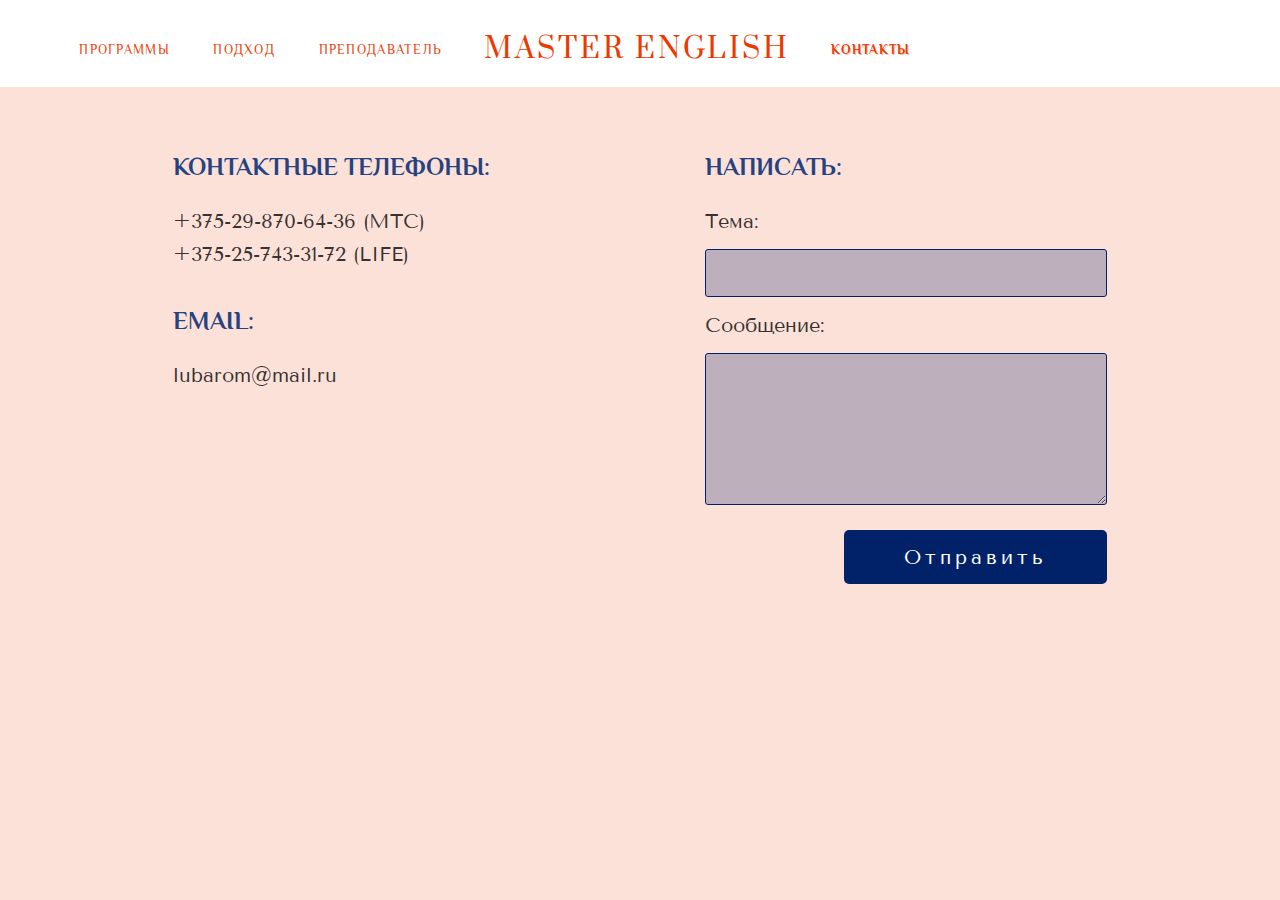
==== contacts.html @ 511b3429 "Delete menu--hidden class" ====
<!DOCTYPE html>
<html lang="ru">
<head>
    <meta charset="UTF-8">
    <meta http-equiv="Content-Type" content="text/html; charset=utf-8">
    <title>Контакты</title>
    <meta name="description" content="Свяжитесь с нами для записи, или если у Вас возникнут вопросы.">
    <meta name="viewport" content="width=device-width, initial-scale=1">
    <link rel="preconnect" href="https://fonts.gstatic.com">
    <link href="https://fonts.googleapis.com/css2?family=Philosopher&family=Prata&family=Tenor+Sans&display=swap" rel="stylesheet">
    <link rel="stylesheet" href="css/reset.css">
    <link rel="stylesheet" href="css/style.css">
</head>
<body class="page">
    <header class="page__header">
        <nav class="menu js-menu">
            <h2 style="display: none;">Основная навигация</h2>
            <ul class="menu__list">
                <li class="menu__item"><a href="services.html" class="menu__link">Программы</a></li>
                <li class="menu__item"><a href="training.html" class="menu__link">Подход</a></li>
                <li class="menu__item"><a href="teacher.html" class="menu__link">Преподаватель</a></li>
                <li class="menu__item logo"><a lang ="en" href="index.html" class="menu__link logo__text">Master English</a></li>
                <li class="menu__item menu__item--active"><a href="contacts.html" class="menu__link">Контакты</a></li>
            </ul>
        </nav>
    </header>
    <main class="content">
        <h1 style="display: none;">Контакты</h1>
        <section class="wrapper wrapper--reset-sides contacts-block">
            <h2 style="display: none;">Позвонить или написать</h2>
            <div class="two-up">
                <div class="two-up__body">
                    <p class="content__subtitle contacts-block__title">Контактные телефоны: </p>
                    <p class="content__text contacts-block__text">+375-29-870-64-36 (МТС)</p>
                    <p class="content__text contacts-block__text">+375-25-743-31-72 (LIFE)</p>
                    <p lang="en" class="content__subtitle contacts-block__title">Email:</p>
                    <p lang="en" class="content__text contacts-block__text">lubarom@mail.ru</p>
                </div>
                <div class="two-up__body">
                    <p class="content__subtitle contacts-block__title">Написать:</p>
                    <form class="form-message" action="">
                        <label for="theme" class="form-message__label">Тема:</label>
                        <input class="form-message__field" name="theme" id="theme" type="text">
                        <label for="message" class="form-message__label">Сообщение:</label>
                        <textarea class="form-message__field" name="message" id="message" rows="5"></textarea>
                        <button class="form-message__button" type="submit">Отправить</button>
                    </form>
                </div>
            </div>
        </section>
    </main>
</body>
</html>
---- css/style.css ----
body, html {
    color: rgb(0, 0, 0);
    color: rgba(0, 0, 0, 0.8);
    font-family: "Tenor Sans", sans-serif;
    font-size: 20px;
    font-weight: normal;
    width: calc(100vw - (100vw - 100%));
    word-wrap: break-word;
}

.page__header {
    background-color: #fff;
    z-index: 1;
}

@media screen and (min-width: 1200px) and (max-width: 1800px) {
    .page__header {
        padding: 2.5% 4.5% 1.5%;
    }
    
    .page__footer {
        padding: 1.5% 6.5% 1% 36.25%;
    }
}

@media screen and (min-width: 1800px) {
    .page__header {
        padding: 2.5% 4.5% 1.5%;
    }
    
    .page__footer {
        padding: 1.5% 6.5% 1% 36.25%;
    }
}

.menu {
    height: auto;
    overflow: hidden;
}

.menu--hidden {
    height: 75px;
}

.menu__list {
    align-items: stretch;
    display: flex;
    flex-flow: column nowrap;
    justify-content: flex-start;
}

.menu__link {
    border-bottom: 1px solid rgb(234, 168, 147);
    border-bottom: 1px solid rgba(237, 57, 0, 0.25);
    color: rgb(237, 57, 0);
    display: block;
    font-family: "Philosopher", sans-serif;
    font-size: 0.8rem;
    letter-spacing: 0.1em;
    padding: 1.25em 1em 1em;
    text-align: left;
    text-transform: uppercase;
}

.menu__link:active, 
.menu__link:focus, 
.menu__link:hover {
    text-shadow: 1px 1px rgb(234, 168, 147);
    text-shadow: 1px 1px rgba(237, 57, 0, 0.35);
} 

.menu__item--active .menu__link {
    font-weight: 700;
    text-shadow: 1px 1px rgb(234, 168, 147);
    text-shadow: 1px 1px rgba(237, 57, 0, 0.35);
}

@media screen and (min-width: 1200px) {
    .menu--hidden {
        height: auto;
    }

    .menu__list {
        align-items: center;
        flex-direction: row;
        justify-content: flex-start;
    }

    .menu__link {
        border-bottom: none;
        font-size: 1vw;
        padding: 0.5em 1.7em;
        text-align: center;
        white-space: pre;
    }
}

.logo {
    order: -1;
    text-align: center;
}

.logo__text {
    border-bottom: none;
    font-family: 'Prata', serif;
    font-size: 1.25rem;
    padding: 0.7em 0 0.5em;
    text-align: center;
}


.logo--small .logo__text {
    font-size: 1rem;
}

@media screen and (min-width: 1200px) {
    .logo {
        margin: 0 1em;
        order: 0;
    }

    .logo__text {
        font-size: 2.15vw;
        padding: 0;
        text-align: center;
    }
    
    .logo--small .logo__text {
        font-size: 1.75vw;
    }
}

.hero {
    background-color: rgb(39, 66, 128);
    padding: 10% 10%;
}

.hero__title {
    color: rgb(255, 255, 255);
    font-size: 1.75rem;
    margin: 0.5em auto;
    text-align: center;
}

.hero__copy {
    color: rgb(255, 255, 255);
    color: rgba(255, 255, 255, 0.8);
    font-family: 'Philosopher', sans-serif;
    font-size: 0.667rem;
    margin: 0.5em auto;
    text-align: center;
}

@media screen and (min-width: 600px) and (max-width: 900px) {
    .hero__title {
        font-size: 2.33rem;
    }
}

@media screen and (min-width: 900px) and (max-width: 1200px) {
    .hero__title {
        font-size: 2.33rem;
    }
}

@media screen and (min-width: 1200px) {
    .hero {
        align-items: center;
        display: flex;
        flex-flow: column nowrap;
        height: calc(100vh - 6.73vw);
        justify-content: center;
        padding: 0;
    }
    
    .hero__title {
        font-size: 10vh;
        max-width: 60%;

    }

    .hero__copy {
        font-size: 2vh;
        margin: 0.35em auto;
        max-width: 45%;
    }
}

.wrapper {
    padding: 40px 35px 0;
}

.wrapper:last-child {
    padding-bottom: 20px;
}

.wrapper--reset-sides {
    padding-left: 0;
    padding-right: 0;
}

@media screen and (min-width: 600px) and (max-width: 900px) {
    .wrapper {
        padding: 40px 50px 0;
    }

    .wrapper:last-child {
        padding-bottom: 30px;
    }

    .wrapper--reset-sides {
        padding-left: 0;
        padding-right: 0;
    }
}

@media screen and (min-width: 900px) and (max-width: 1200px) {
    .wrapper {
        padding: 5% 7.22% 0;
    }

    .wrapper:last-child {
        padding-bottom: 3.89%
    }

    .wrapper--reset-sides {
        padding-left: 0;
        padding-right: 0;
    }
}

@media screen and (min-width: 1200px) and (max-width: 1800px) {
    .wrapper {
        padding: 5% 8.33% 0;
    }

    .wrapper:last-child {
        padding-bottom: 5%;
    }

    .wrapper--reset-sides {
        padding-left: 0;
        padding-right: 0;
    }

}

@media screen and (min-width: 1800px)  {
    .wrapper {
        padding: 5% 13.54% 0;
    }

    .wrapper:last-child {
        padding-bottom: 5%;
    }

    .wrapper--reset-sides {
        padding-left: 0;
        padding-right: 0;
    }
}

.content__title {
    color: rgb(237, 57, 0);
    font-family: "Prata", serif;
    font-size: 1.15rem;
    margin-bottom: 1.15em;
    text-align: center;
    text-transform: uppercase;
}

@media screen and (min-width: 600px) and (max-width: 900px) {
    .content__title {
        font-size: 1.25rem;
    }
}

@media screen and (min-width: 900px) and (max-width: 1200px) {
    .content__title {
        font-size: 2rem;
    }
}

@media screen and (min-width: 1200px) and (max-width: 1800px) {
    .content__title {
        font-size: 2.25rem;
    }
}

@media screen and (min-width: 1800px)  {
    .content__title {
        font-size: 2.5rem;
    }
}

.content__text {
    font-size: 0.75rem;
    margin-bottom: 0.35em;
    text-align: left;
}

.content__text--center {
    text-align: center;
}

.content__text--strong {
    color: rgb(237, 57, 0);
    text-shadow: 1px 1px rgb(234, 168, 147);
    text-shadow: 1px 1px rgba(237, 57, 0, 0.35);
}

.content__subtitle {
    color: rgb(39, 66, 128);
    font-family: "Philosopher", sans-serif;
    font-weight: 700;
    margin: 0 auto 1em;
    text-transform: uppercase;
}

@media screen and (min-width: 1200px)  {
    .content__text {
        font-size: 1rem;
    }

    .content__subtitle {
        font-size: 1.25rem;
    }
}

.table-skills {
    align-items: stretch;
    display: flex;
    flex-flow: column nowrap;
    justify-content: flex-start;
    
}

.table-skills__item  {
    margin-top: 8.33%;
}

.table-skills__title {
    margin-bottom: 1em;
    text-align: center;
}

.table-skills__text {
    margin-bottom: 0.75em;
    text-align: center;
}

@media screen and (min-width: 600px) and (max-width: 1500px) {
    .table-skills {
        flex-flow: row wrap;
        justify-content: space-between;
    }

    .table-skills__item {
        flex-basis: 50%;
        padding-left: 2em;
        padding-right: 2em;
    }
}

@media screen and (min-width: 1500px) {
    .table-skills {
        flex-flow: row nowrap;
        margin: 5% auto;
    }

    .table-skills__item {
        flex-basis: 25%;
        margin-top: 0;
        padding-left: 2em;
        padding-right: 2em;
    }
}

.list-features__item {
    margin-bottom: 50px;
    position: relative;
}

.list-features__title {
    margin: 0 auto 1em;
    text-align: left;
}

.list-features__text {
    margin: 0 auto 0.75em;
    text-align: left;
}

@media screen and (min-width: 1200px) and (max-width: 1800px) {
    .list-features__item {
        margin-bottom: 5%;
        margin-left: 100px;
    }

    .list-features__item::before {
        content: url("../img/list-item.png");
        position: absolute;
        top: 0; left: -80px;
    }
}

@media screen and (min-width: 1800px)  {
    .list-features__item {
        margin-bottom: 5%;
        margin-left: 120px;
    }

    .list-features__item::before {
        content: url("../img/list-item.png");
        position: absolute;
        top: 0; left: -100px;
    }
}

.two-up__aside {
    background-color: rgb(1, 33, 105);
    height: 66.66vw;
    margin-bottom: 50px;
    overflow: hidden;
    position: relative;
}

.two-up__image {
    margin-bottom: -25%;
    position: absolute;
    right: 50%; bottom: 0;
    transform: translateX(50%);
    width: 75%;
}

.two-up__body {
    padding: 0 50px 50px;
}

.two-up__body:last-child {
    padding-bottom: 0;
}

@media screen and (min-width: 600px) and (max-width: 900px) {
    .two-up__aside {
        height: 50vw;
    }
    
    .two-up__image {
        margin-bottom: -35%;
        width: 66.66%;
    }
}

@media screen and (min-width: 900px) and (max-width: 1200px) {
    .two-up__aside {
        height: 50vw;
    }

    .two-up__image {
        margin-bottom: -16.66%;
        width: 44.44%;
    }
}

@media screen and (min-width: 1200px) {
    .two-up {
        align-items: stretch;
        display: flex;
        flex-flow: row nowrap;
        justify-content: center;
}

    .two-up__aside {
        flex-basis: 50%;
        height: 38.89vw;
        position: relative;
    }

    .two-up__image {
        margin-bottom: -7.55%;
        position: absolute;
        transform: translateX(65%);
        width: 55.66%;
    }

    .two-up__body {
        flex-basis: 50%;
        padding: 0;
    }

    .two-up__body:last-child {
        margin-left: 65px;
        padding-right: 13.54%;
    }

    .two-up__body:first-child {
        margin-right: 65px;
        padding-left: 13.54%;
    }
}

.two-up__text {
    text-align: left;
}


@media screen and (min-width: 1200px) and (max-width: 1500px) {
    .two-up__text {
        font-size: 1rem;
    }
}

@media screen and (min-width: 1500px) {
    .two-up__text {
        font-size: 1.5rem;
        font-weight: 400;
    }
}

.grid-cards {
    align-items: stretch;
    display: flex;
    flex-flow: column nowrap;
    justify-content: center;
}

.grid-cards__item {
    overflow: hidden;
}

@media screen and (min-width: 900px) {
    .grid-cards {
        flex-flow: row wrap;
    }

    .grid-cards__item {
        flex-basis: 30%;
        flex-grow: 1;
        flex-shrink: 1;
        height: 50vh;
    }
}

@supports (display: grid) {
    .grid-cards {
        display: grid;
    }

    @media screen and (min-width: 900px) {
        .grid-cards {
            grid-template-columns: 1fr 1fr;
        }
    }
}

.card-feature {
    background-color: rgb(250, 205, 191);
    background-color: rgba(237, 57, 0, 0.15);
    box-sizing: border-box;
    padding: 1em; 
}

.card-feature__text {
    font-family: "Philosopher", sans-serif;
    text-align: left;
}

@media screen and (min-width: 900px) {
    .card-feature {
        overflow: hidden;
        padding: 5.26% 2.1% 2.1%;
        word-break: keep-all;
        
    }

    .card-feature:hover,
    .card-feature:active {
        background-color: rgb(252, 225, 217);
        background-color: rgba(237, 57, 0, 0.25);
        padding-left: 5.26%;
        padding-right: 5.26%;
        transition: background 0.5s ease;
    }

    .card-feature:hover .card-feature__title,
    .card-feature:active .card-feature__title {
        display: none;
    }

    .card-feature:hover .card-feature__text,
    .card-feature:active .card-feature__text {
        display: block;
    }

    .card-feature__title {
        font-size: 3.75vw;
        font-weight: 400;
        height: calc(12.35vw + 1.3rem);
        overflow: hidden;
        text-align: center;
    }

    .card-feature__pre-title {
        color: rgb(0, 0, 0);
        color: rgba(0, 0, 0, 0.5);
        display: block;
        font-size: 0.35em;
        height: 1.3em;
        margin-bottom: 0.5em;
        text-align: center;

    }

    .card-feature__text {
        display: none;
        font-size: 1vw;
    }
}

.contacts-block {
    background-color: rgb(250, 205, 191);
    background-color: rgba(237, 57, 0, 0.15);
    min-height: calc(100vh - 75px);
}

.contacts-block__title {
    margin-top: 1.5em;
    text-align: left;
}

.contacts-block__title:first-child {
    margin-top: 0;
}

@media screen and (min-width: 1200px) and (max-width: 1800px) {
    .contacts-block {
        min-height: calc(100vh - 6.83vw);
    }
}

@media screen and (min-width: 1800px) {
    .contacts-block {
        min-height: calc(100vh - 6.83vw);
    }
}

.form-message__label {
    display: block;
    font-family: "Tenor Sans", sans-serif;
    font-size: 0.75rem;
    margin: 0.75em 0;
}

.form-message__field {
    background-color: rgb(127, 129, 161);
    background-color: rgba(1, 33, 105, 0.25);
    border: 1px solid rgb(1, 33, 105);
    border-radius: 3px;
    display: block;
    font-family: "Tenor Sans", sans-serif;
    font-size: 0.75rem;
    padding: 0.5em;
    width: 100%;
}

.form-message__button {
    background-color: rgb(1, 33, 105);
    border: none;
    border-radius: 5px;
    color: rgb(255, 255, 255);
    display: block;
    font-family: "Tenor Sans", sans-serif;
    font-size: 0.75rem;
    letter-spacing: 0.2em;
    margin: 1.25em 0 1.25em auto;
    padding: 0.75em 3em;
}

@media screen and (min-width: 1200px) {
    .form-message__label {
        font-size: 1rem;
    }

    .form-message__field {
        font-size: 1rem;
    }

    .form-message__button {
        font-size: 1rem;
    }
}

.photo-teacher {
    background-image: url("../img/teacher-hero_600.jpg");
    background-position: center center;
    background-size: 100%;
    height: 25vw;
    overflow: hidden;
    width: 100%;
}

.photo-teacher__caption {
    background-color: rgb(0, 0, 0);
    background-color: rgba(0, 0, 0, 0.25);
    color: rgb(255, 255, 255);
    font-family: 'Philosopher', sans-serif;
    padding: 0.5em 1em;
}

@media screen and (min-width: 600px) and (max-width: 900px) {
    .photo-teacher {
        background-image: url("../img/teacher-hero_900.jpg");
    }
    
    .photo-teacher__caption {
        font-size: 1.75rem;
    }
}

@media screen and (min-width: 1200px) {
    .photo-teacher {
        background-image: url("../img/teacher-hero.jpg");
    }
    
}

@media screen and (min-width: 900px) and (max-width: 1200px) {
    .photo-teacher__caption {
        font-size: 2rem;
    }
}

@media screen and (min-width: 1200px) and (max-width: 1800px) {
    .photo-teacher__caption {
        font-size: 3rem;
    }
}

@media screen and (min-width: 1800px) {
    .photo-teacher__caption {
        font-size: 4rem;
    }
}

.title-block {
    background-color: rgb(252, 225, 217);
    background-color: rgba(237, 57, 0, 0.15);
    font-weight: 400;
    text-align: left;
    padding: 0.75em 1em;
    position: relative;
}

.title-block--with-wrapper {
    padding-left: calc(0.5em + 35px);
    right: 35px;
}

@media screen and (min-width: 600px) and (max-width: 900px) {
    .title-block {
        display: inline-block;
        width: 66.66%;
    }
    
    .title-block--with-wrapper {
        padding-left: calc(1em + 50px);
        right: 50px;
    }
}

@media screen and (min-width: 900px) and (max-width: 1200px) {
    .title-block {
        display: inline-block;
        padding: 1em 2em;
        width: 66.66%;
    }
    
    .title-block--with-wrapper {
        padding-left: calc(2em + 8.44%);
        right: 8.44%;
    }
}

@media screen and (min-width: 1200px) and (max-width: 1800px) {
    .title-block {
        display: inline-block;
        padding: 1em 2em;
        width: 80%;
    }
    
    .title-block--with-wrapper {
        padding-left: calc(2em + 10%);
        right: 10%;
    }
}

@media screen and (min-width: 1800px) {
    .title-block {
        display: inline-block;
        padding: 1em 2em;
        width: 80%;
    }
    
    .title-block--with-wrapper {
        padding-left: calc(2em + 18.57%);
        right: 18.57%;
    }
}

.table-date {
    align-items: stretch;
    display: flex;
    flex-flow: row wrap;
    justify-content: flex-start;
}

.table-date > :nth-child(2n + 1) {
    color: rgb(39, 66, 128);
    flex-grow: 0;
    font-family: 'Philosopher', sans-serif;
    font-weight: 700;
    width: 100px;
}

.table-date > :nth-child(2n) {
    margin-left: 0.5em;
    width: calc(100% - 0.5em - 100px);
}

@media screen and (min-width: 600px) {
    .table-date :nth-child(2n) {
        margin-left: 1.5em;
        width: calc(100% - 1.5em - 100px);
    }
}

@media screen and (min-width: 900px) {
    .table-date--full-date > :nth-child(2n + 1) {
        width: 175px;
    }
    
    .table-date--full-date > :nth-child(2n) {
        width: calc(100% - 1.5em - 175px);
    }
}

@media screen and (min-width: 1200px) {
    .table-date > :nth-child(2n + 1) {
        width: 150px;
    }
    
    .table-date > :nth-child(2n) {
        width: calc(100% - 1.5em - 150px);
    }
    
    .table-date--full-date > :nth-child(2n + 1) {
        width: 255px;
    }
    
    .table-date--full-date > :nth-child(2n) {
        width: calc(100% - 1.5em - 255px);
    }
}

@supports (display: grid) {
    .table-date {
        display: grid;
        grid-template-columns: 100px 1fr;
        margin: 1em 0;
        justify-content: flex-start;
    }

    .table-date > :nth-child(2n + 1) {
        color: rgb(39, 66, 128);
        font-family: 'Philosopher', sans-serif;
        font-weight: 700;
    }

    .table-date > :nth-child(2n) {
        margin-left: 0.5em;
    }

    .table-date > :nth-child(1n) {
        width: auto;
    }

    @media screen and (min-width: 600px) {
        .table-date > :nth-child(2n) {
            margin-left: 1.5em;
        }
    }

    @media screen and (min-width: 900px) {
        .table-date--full-date {
            grid-template-columns: 175px 1fr;
        }
    }

    @media screen and (min-width: 1200px) {
        .table-date {
            grid-template-columns: 150px 1fr;
        }
    
        .table-date--full-date {
            grid-template-columns: 225px 1fr;
        }
    }
}

.grid-photos {
    align-items: center;
    display: flex;
    flex-flow: row wrap;
    justify-content: flex-start;
}

.grid-photos__item {
    flex-basis: 200px;
    flex-grow: 1;
    flex-shrink: 0;
    margin: 0.25em;
    position: relative;
}

.grid-photos__item--double {
    flex-basis: 400px;
}

.grid-photos__item--triple {
    flex-basis: 400px;
}

.grid-photos__image {
    width: 100%;
}

.grid-photos__caption {
    background-color: rgb(0, 0, 0);
    background-color: rgba(0, 0, 0, 0.5);
    color: rgb(255, 255, 255);
    min-height: 2.6em;
    padding: 0.75em 1.5em;
    position: absolute;
    right: 0; bottom: 0; left: 0;
    margin-bottom: 7px;
} 


@supports (display: grid) {
    .grid-photos {
        align-items: center;
        display: grid;
        grid-gap: 0.5em;
    }

    @media screen and (min-width: 600px) {
        .grid-photos {
            grid-template-columns: repeat(3, 1fr);
        }
    
        .grid-photos__item {
            grid-column: 1 span;
        }
    
        .grid-photos__item--double {
            grid-column: 2 span;
        }
    
        .grid-photos__item--triple {
            grid-column: 3 span;
        }
    } 

    @media screen and (min-width: 900px) {
        .grid-photos {
            grid-template-columns: repeat(6, 1fr);
        }
    
        .grid-photos__item {
            grid-column: 1 span;
        }
    
        .grid-photos__item--double {
            grid-column: 2 span;
        }
    
        .grid-photos__item--triple {
            grid-column: 2 span;
        }
    } 
}
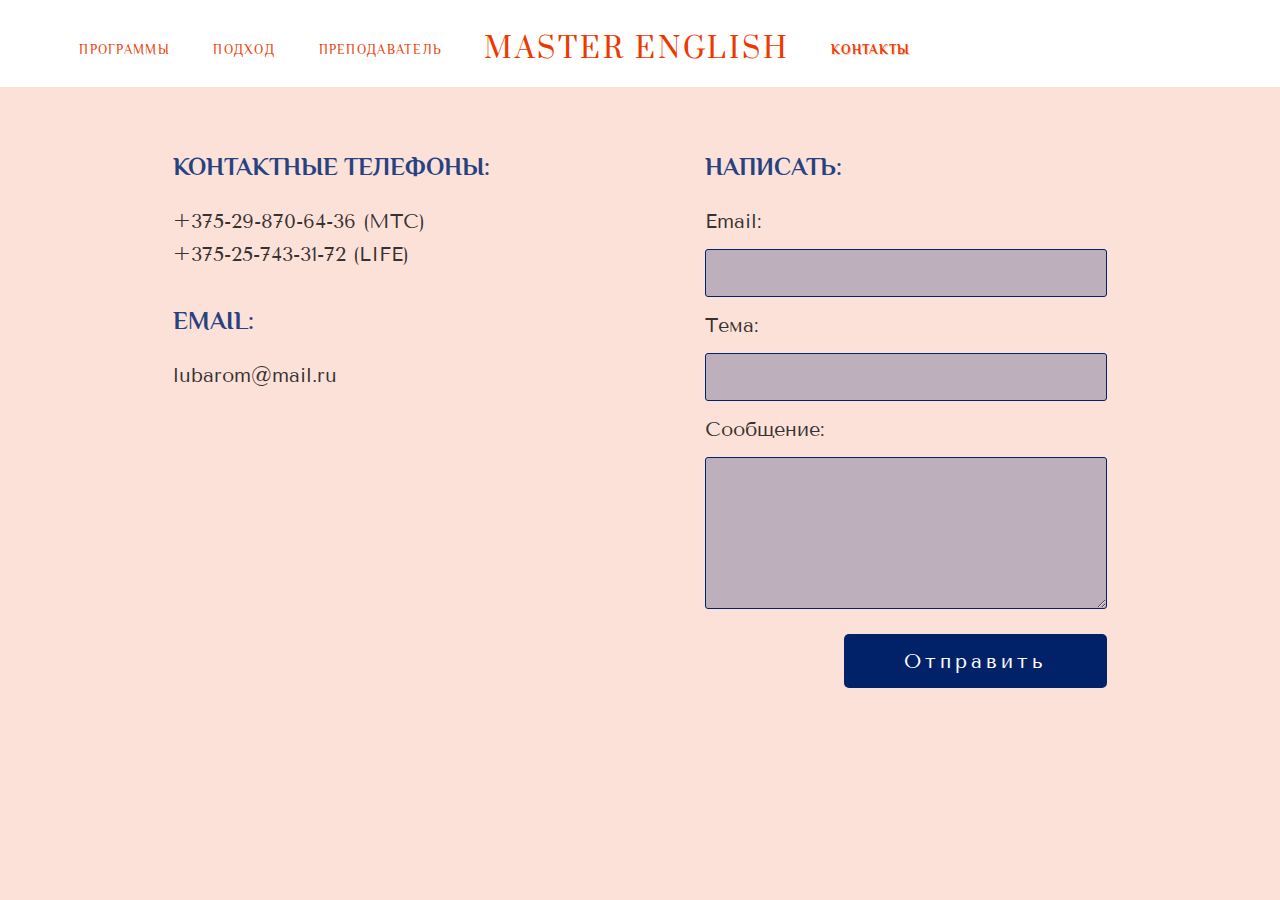
==== commit 8b2e9b0c: "php form" ====
--- a/contacts.html
+++ b/contacts.html
@@ -1,33 +1,40 @@
 <!DOCTYPE html>
 <html lang="ru">
 <head>
-    <meta charset="UTF-8">
     <meta http-equiv="Content-Type" content="text/html; charset=utf-8">
     <title>Контакты</title>
     <meta name="description" content="Свяжитесь с нами для записи, или если у Вас возникнут вопросы.">
     <meta name="viewport" content="width=device-width, initial-scale=1">
+    <link rel="icon" href="/favicon.ico">
+    <link rel="icon" type="image/svg+xml" href="icon.svg">
+    <link rel="apple-touch-icon" href="/apple-touch-icon.png">
     <link rel="preconnect" href="https://fonts.gstatic.com">
     <link href="https://fonts.googleapis.com/css2?family=Philosopher&family=Prata&family=Tenor+Sans&display=swap" rel="stylesheet">
     <link rel="stylesheet" href="css/reset.css">
     <link rel="stylesheet" href="css/style.css">
 </head>
 <body class="page">
+    <h1 class="visually-hidden">Контакты</h1>
     <header class="page__header">
         <nav class="menu js-menu">
-            <h2 style="display: none;">Основная навигация</h2>
+            <h2 class="visually-hidden">Основная навигация</h2>
             <ul class="menu__list">
                 <li class="menu__item"><a href="services.html" class="menu__link">Программы</a></li>
                 <li class="menu__item"><a href="training.html" class="menu__link">Подход</a></li>
                 <li class="menu__item"><a href="teacher.html" class="menu__link">Преподаватель</a></li>
-                <li class="menu__item logo"><a lang ="en" href="index.html" class="menu__link logo__text">Master English</a></li>
+                <li class="menu__item logo"><a lang ="en" href="/" class="menu__link logo__text">Master English</a></li>
                 <li class="menu__item menu__item--active"><a href="contacts.html" class="menu__link">Контакты</a></li>
             </ul>
+            <svg class="menu__trigger" viewBox="0 0 62 55" fill="none" xmlns="http://www.w3.org/2000/svg">
+                <line y1="-2.5" x2="60" y2="-2.5" transform="matrix(1 0 -0.0285162 0.999593 0.983398 5)" stroke="#ED3900" stroke-width="5"/>
+                <line y1="-2.5" x2="60" y2="-2.5" transform="matrix(1 0 -0.0285162 0.999593 0.983398 30)" stroke="#ED3900" stroke-width="5"/>
+                <line y1="-2.5" x2="60" y2="-2.5" transform="matrix(1 0 -0.0285162 0.999593 0.983398 55)" stroke="#ED3900" stroke-width="5"/>
+            </svg>
         </nav>
     </header>
     <main class="content">
-        <h1 style="display: none;">Контакты</h1>
         <section class="wrapper wrapper--reset-sides contacts-block">
-            <h2 style="display: none;">Позвонить или написать</h2>
+            <h2 class="visually-hidden">Позвонить или написать</h2>
             <div class="two-up">
                 <div class="two-up__body">
                     <p class="content__subtitle contacts-block__title">Контактные телефоны: </p>
@@ -38,9 +45,11 @@
                 </div>
                 <div class="two-up__body">
                     <p class="content__subtitle contacts-block__title">Написать:</p>
-                    <form class="form-message" action="">
-                        <label for="theme" class="form-message__label">Тема:</label>
-                        <input class="form-message__field" name="theme" id="theme" type="text">
+                    <form class="form-message" action="mail.php" method="post" name="form">
+                        <label for="email" class="form-message__label" lang="en">Email:</label>
+                        <input class="form-message__field" name="email" id="email" type="text">
+                        <label for="header" class="form-message__label">Тема:</label>
+                        <input class="form-message__field" name="header" id="header" type="text">
                         <label for="message" class="form-message__label">Сообщение:</label>
                         <textarea class="form-message__field" name="message" id="message" rows="5"></textarea>
                         <button class="form-message__button" type="submit">Отправить</button>
@@ -49,5 +58,6 @@
             </div>
         </section>
     </main>
+    <script src="script.js" type="text/javascript"></script>
 </body>
 </html>
--- a/css/style.css
+++ b/css/style.css
@@ -8,16 +8,28 @@
     word-wrap: break-word;
 }
 
+.visually-hidden {
+    clip: rect(0 0 0 0);
+    clip-path: inset(50%);
+    height: 1px;
+    overflow: hidden;
+    position: absolute;
+    white-space: nowrap;
+    width: 1px;
+}
+
 .page__header {
+    height: 75px;
     background-color: #fff;
     z-index: 1;
 }
 
 @media screen and (min-width: 1200px) and (max-width: 1800px) {
     .page__header {
+        height: auto;
         padding: 2.5% 4.5% 1.5%;
     }
-    
+
     .page__footer {
         padding: 1.5% 6.5% 1% 36.25%;
     }
@@ -25,9 +37,10 @@
 
 @media screen and (min-width: 1800px) {
     .page__header {
+        height: auto;
         padding: 2.5% 4.5% 1.5%;
     }
-    
+
     .page__footer {
         padding: 1.5% 6.5% 1% 36.25%;
     }
@@ -36,6 +49,10 @@
 .menu {
     height: auto;
     overflow: hidden;
+    position: absolute;
+    right: 0; left: 0;
+
+    background: rgb(255, 255, 255);
 }
 
 .menu--hidden {
@@ -48,6 +65,7 @@
     flex-flow: column nowrap;
     justify-content: flex-start;
 }
+
 
 .menu__link {
     border-bottom: 1px solid rgb(234, 168, 147);
@@ -55,19 +73,53 @@
     color: rgb(237, 57, 0);
     display: block;
     font-family: "Philosopher", sans-serif;
-    font-size: 0.8rem;
+    font-size: 0.7rem;
     letter-spacing: 0.1em;
     padding: 1.25em 1em 1em;
     text-align: left;
     text-transform: uppercase;
 }
 
-.menu__link:active, 
-.menu__link:focus, 
+.menu__trigger {
+    font-size: 6.5vw;
+    height: 6vw;
+    width: 6vw;
+    padding: 0.7em 0.5em;
+    top: 35px; right: 0;
+    transform: translateY(-50%);
+    position: absolute;
+    transition: transform 600ms;
+}
+
+.menu__trigger--close :nth-child(1) {
+    transform-origin: top left;
+    transform: rotate(45deg) translateX(16.5%) translateY(3%);
+
+}
+
+.menu__trigger--close :nth-child(2) {
+    opacity: 0;
+}
+
+.menu__trigger--close :nth-child(3) {
+    transform-origin: top right;
+    transform: rotate(-45deg) translateX(-16.5%);
+}
+
+@media screen and (min-width: 450px) and (max-width: 1200px) {
+    .menu__trigger {
+        font-size: 1.5rem;
+        height: 30px;
+        width: 30px;
+    }
+}
+
+.menu__link:active,
+.menu__link:focus,
 .menu__link:hover {
     text-shadow: 1px 1px rgb(234, 168, 147);
     text-shadow: 1px 1px rgba(237, 57, 0, 0.35);
-} 
+}
 
 .menu__item--active .menu__link {
     font-weight: 700;
@@ -76,8 +128,16 @@
 }
 
 @media screen and (min-width: 1200px) {
+    .menu {
+        position: relative;
+    }
+
     .menu--hidden {
         height: auto;
+    }
+
+    .menu__trigger {
+      display: none;
     }
 
     .menu__list {
@@ -98,25 +158,39 @@
 .logo {
     order: -1;
     text-align: center;
+    height: 75px;
+    display: flex;
+    flex-flow: column nowrap;
+    justify-content: center;
 }
 
 .logo__text {
     border-bottom: none;
     font-family: 'Prata', serif;
-    font-size: 1.25rem;
-    padding: 0.7em 0 0.5em;
+    font-size: 6.5vw;
+    padding: 0.7em 2em 0.5em;
     text-align: center;
 }
 
 
 .logo--small .logo__text {
     font-size: 1rem;
+}
+
+@media screen and (min-width: 450px) and (max-width: 1200px) {
+    .logo__text {
+        font-size: 1.4rem;
+    }
 }
 
 @media screen and (min-width: 1200px) {
     .logo {
         margin: 0 1em;
         order: 0;
+        height: auto;
+        display: block;
+        flex-flow: column nowrap;
+        justify-content: center;
     }
 
     .logo__text {
@@ -124,7 +198,7 @@
         padding: 0;
         text-align: center;
     }
-    
+
     .logo--small .logo__text {
         font-size: 1.75vw;
     }
@@ -137,8 +211,9 @@
 
 .hero__title {
     color: rgb(255, 255, 255);
-    font-size: 1.75rem;
+    font-size: 1.5rem;
     margin: 0.5em auto;
+    overflow: hidden;
     text-align: center;
 }
 
@@ -151,6 +226,12 @@
     text-align: center;
 }
 
+@media screen and (min-width: 350px) and (max-width: 600px) {
+    .hero__title {
+        font-size: 1.75rem;
+    }
+}
+
 @media screen and (min-width: 600px) and (max-width: 900px) {
     .hero__title {
         font-size: 2.33rem;
@@ -169,20 +250,51 @@
         display: flex;
         flex-flow: column nowrap;
         height: calc(100vh - 6.73vw);
+        min-height: 400px;
         justify-content: center;
         padding: 0;
     }
-    
+
     .hero__title {
-        font-size: 10vh;
+        font-size: 3rem;
         max-width: 60%;
 
     }
 
     .hero__copy {
-        font-size: 2vh;
+        font-size: 0.8rem;
         margin: 0.35em auto;
         max-width: 45%;
+    }
+}
+
+@media screen and (min-width: 1200px) and (max-width: 1800px) {
+    .hero {
+        min-height: 400px;
+    }
+
+    .hero__title {
+        font-size: 3rem;
+
+    }
+
+    .hero__copy {
+        font-size: 0.8rem;
+    }
+}
+
+@media screen and (min-width: 1800px) {
+    .hero {
+        min-height: 550px;
+    }
+
+    .hero__title {
+        font-size: 4.5rem;
+
+    }
+
+    .hero__copy {
+        font-size: 1rem;
     }
 }
 
@@ -264,14 +376,20 @@
     color: rgb(237, 57, 0);
     font-family: "Prata", serif;
     font-size: 1.15rem;
-    margin-bottom: 1.15em;
+    margin-bottom: 1em;
     text-align: center;
     text-transform: uppercase;
 }
 
+@media screen and (min-width: 350px) and (max-width: 600px) {
+    .content__title {
+        font-size: 1.4rem;
+    }
+}
+
 @media screen and (min-width: 600px) and (max-width: 900px) {
     .content__title {
-        font-size: 1.25rem;
+        font-size: 1.75rem;
     }
 }
 
@@ -299,10 +417,6 @@
     text-align: left;
 }
 
-.content__text--center {
-    text-align: center;
-}
-
 .content__text--strong {
     color: rgb(237, 57, 0);
     text-shadow: 1px 1px rgb(234, 168, 147);
@@ -312,9 +426,22 @@
 .content__subtitle {
     color: rgb(39, 66, 128);
     font-family: "Philosopher", sans-serif;
+    font-size: 0.85em;
     font-weight: 700;
     margin: 0 auto 1em;
     text-transform: uppercase;
+}
+
+@media screen and (min-width: 600px) {
+    .content__text--center-desktop {
+        text-align: center;
+    }
+}
+
+@media screen and (min-width: 600px) and (max-width: 1200px)  {
+    .content__subtitle {
+        font-size: 1rem;
+    }
 }
 
 @media screen and (min-width: 1200px)  {
@@ -332,21 +459,32 @@
     display: flex;
     flex-flow: column nowrap;
     justify-content: flex-start;
-    
+
 }
 
 .table-skills__item  {
+    box-sizing: content-box;
     margin-top: 8.33%;
 }
 
 .table-skills__title {
     margin-bottom: 1em;
-    text-align: center;
+    text-align: left;
 }
 
 .table-skills__text {
     margin-bottom: 0.75em;
-    text-align: center;
+    text-align: left;
+}
+
+@media screen and (min-width: 600px) {
+    .table-skills__title {
+        text-align: center;
+    }
+
+    .table-skills__text {
+        text-align: center;
+    }
 }
 
 @media screen and (min-width: 600px) and (max-width: 1500px) {
@@ -356,9 +494,13 @@
     }
 
     .table-skills__item {
-        flex-basis: 50%;
-        padding-left: 2em;
-        padding-right: 2em;
+        flex-basis: calc(50% - 6em);
+        padding-left: 3em;
+        padding-right: 3em;
+    }
+
+    .table-skills__text {
+        margin-bottom: 0.75em;
     }
 }
 
@@ -369,7 +511,7 @@
     }
 
     .table-skills__item {
-        flex-basis: 25%;
+        flex-basis: calc(25% - 4em);
         margin-top: 0;
         padding-left: 2em;
         padding-right: 2em;
@@ -445,7 +587,7 @@
     .two-up__aside {
         height: 50vw;
     }
-    
+
     .two-up__image {
         margin-bottom: -35%;
         width: 66.66%;
@@ -558,12 +700,26 @@
     background-color: rgb(250, 205, 191);
     background-color: rgba(237, 57, 0, 0.15);
     box-sizing: border-box;
-    padding: 1em; 
+    padding: 0 1em 1em;
+}
+
+.card-feature:first-of-type {
+    padding-top: 1em;
 }
 
 .card-feature__text {
     font-family: "Philosopher", sans-serif;
     text-align: left;
+}
+
+.card-feature__title {
+    font-size: 1rem;
+}
+
+@media screen and (min-width: 600px) and (max-width: 900px) {
+    .card-feature__title {
+        font-size: 1.25rem;
+    }
 }
 
 @media screen and (min-width: 900px) {
@@ -571,7 +727,10 @@
         overflow: hidden;
         padding: 5.26% 2.1% 2.1%;
         word-break: keep-all;
-        
+    }
+
+    .card-feature:first-of-type {
+        padding-top: 5.26%;
     }
 
     .card-feature:hover,
@@ -580,7 +739,7 @@
         background-color: rgba(237, 57, 0, 0.25);
         padding-left: 5.26%;
         padding-right: 5.26%;
-        transition: background 0.5s ease;
+        transition: background 1s ease;
     }
 
     .card-feature:hover .card-feature__title,
@@ -693,9 +852,11 @@
 
 .photo-teacher {
     background-image: url("../img/teacher-hero_600.jpg");
+    background-image: url("../img/teacher-hero_600.webp");
     background-position: center center;
-    background-size: 100%;
-    height: 25vw;
+    background-repeat: no-repeat;
+    background-size: cover;
+    height: 100vw;
     overflow: hidden;
     width: 100%;
 }
@@ -705,14 +866,23 @@
     background-color: rgba(0, 0, 0, 0.25);
     color: rgb(255, 255, 255);
     font-family: 'Philosopher', sans-serif;
+    font-size: 1.5rem;
     padding: 0.5em 1em;
+}
+
+@media screen and (min-width: 400px) and (max-width: 600px) {
+    .photo-teacher {
+        height: 75vw;
+    }
 }
 
 @media screen and (min-width: 600px) and (max-width: 900px) {
     .photo-teacher {
         background-image: url("../img/teacher-hero_900.jpg");
-    }
-    
+        background-image: url("../img/teacher-hero_900.webp");
+        height: 50vw;
+    }
+
     .photo-teacher__caption {
         font-size: 1.75rem;
     }
@@ -721,8 +891,10 @@
 @media screen and (min-width: 1200px) {
     .photo-teacher {
         background-image: url("../img/teacher-hero.jpg");
-    }
-    
+        background-image: url("../img/teacher-hero.webp");
+        height: 25vw;
+    }
+
 }
 
 @media screen and (min-width: 900px) and (max-width: 1200px) {
@@ -762,7 +934,7 @@
         display: inline-block;
         width: 66.66%;
     }
-    
+
     .title-block--with-wrapper {
         padding-left: calc(1em + 50px);
         right: 50px;
@@ -775,7 +947,7 @@
         padding: 1em 2em;
         width: 66.66%;
     }
-    
+
     .title-block--with-wrapper {
         padding-left: calc(2em + 8.44%);
         right: 8.44%;
@@ -788,7 +960,7 @@
         padding: 1em 2em;
         width: 80%;
     }
-    
+
     .title-block--with-wrapper {
         padding-left: calc(2em + 10%);
         right: 10%;
@@ -801,7 +973,7 @@
         padding: 1em 2em;
         width: 80%;
     }
-    
+
     .title-block--with-wrapper {
         padding-left: calc(2em + 18.57%);
         right: 18.57%;
@@ -839,7 +1011,7 @@
     .table-date--full-date > :nth-child(2n + 1) {
         width: 175px;
     }
-    
+
     .table-date--full-date > :nth-child(2n) {
         width: calc(100% - 1.5em - 175px);
     }
@@ -849,15 +1021,15 @@
     .table-date > :nth-child(2n + 1) {
         width: 150px;
     }
-    
+
     .table-date > :nth-child(2n) {
         width: calc(100% - 1.5em - 150px);
     }
-    
+
     .table-date--full-date > :nth-child(2n + 1) {
         width: 255px;
     }
-    
+
     .table-date--full-date > :nth-child(2n) {
         width: calc(100% - 1.5em - 255px);
     }
@@ -901,7 +1073,7 @@
         .table-date {
             grid-template-columns: 150px 1fr;
         }
-    
+
         .table-date--full-date {
             grid-template-columns: 225px 1fr;
         }
@@ -944,7 +1116,7 @@
     position: absolute;
     right: 0; bottom: 0; left: 0;
     margin-bottom: 7px;
-} 
+}
 
 
 @supports (display: grid) {
@@ -958,35 +1130,35 @@
         .grid-photos {
             grid-template-columns: repeat(3, 1fr);
         }
-    
+
         .grid-photos__item {
             grid-column: 1 span;
         }
-    
+
         .grid-photos__item--double {
             grid-column: 2 span;
         }
-    
+
         .grid-photos__item--triple {
             grid-column: 3 span;
         }
-    } 
+    }
 
     @media screen and (min-width: 900px) {
         .grid-photos {
             grid-template-columns: repeat(6, 1fr);
         }
-    
+
         .grid-photos__item {
             grid-column: 1 span;
         }
-    
+
         .grid-photos__item--double {
             grid-column: 2 span;
         }
-    
+
         .grid-photos__item--triple {
             grid-column: 2 span;
         }
-    } 
-}+    }
+}
